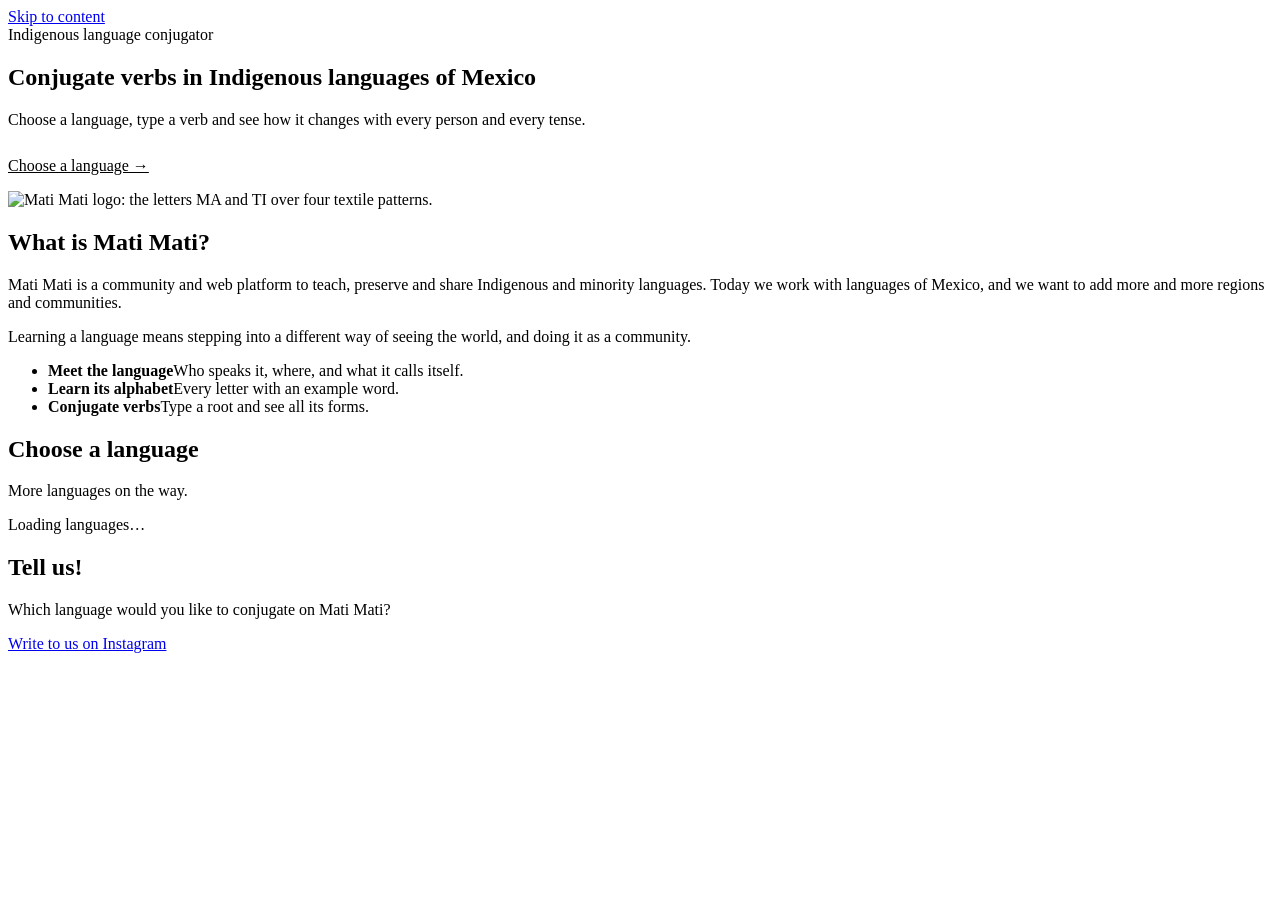
==== static/en/index.html @ 144cf4be "Add English pages under /en/ with a language switch Every page now also exists in English at /coniug" ====
<!doctype html>
<html lang="en">
<head>
  <meta charset="utf-8">
  <base href="{{base}}">
  <meta name="viewport" content="width=device-width, initial-scale=1">
  <title>Mati Mati · Conjugator</title>
  <meta name="description" content="Conjugate verbs in Indigenous languages of Mexico with Mati Mati.">
  <link rel="icon" href="static/img/favicon.svg" type="image/svg+xml">
  <link rel="preconnect" href="https://fonts.googleapis.com">
  <link rel="preconnect" href="https://fonts.gstatic.com" crossorigin>
  <link rel="stylesheet" href="https://fonts.googleapis.com/css2?family=Fredoka:wght@500;600;700&family=Nunito+Sans:wght@400;700;800&family=Noto+Sans:wght@400;700&display=swap">
  <link rel="stylesheet" href="static/css/mati.css">
</head>
<body>
  <a class="skip-link" href="#contenido">Skip to content</a>
  <header class="site-header" data-site-header></header>

  <main id="contenido">
    <!-- Header / Banner -->
    <section class="hero" aria-labelledby="hero-title">
      <div class="pattern-p01 pattern-strip" aria-hidden="true"></div>
      <div class="wrap">
        <div>
          <span class="tag">Indigenous language conjugator</span>
          <h1 id="hero-title">Conjugate verbs in Indigenous languages of Mexico</h1>
          <p>Choose a language, type a verb and see how it changes with every person and every tense.</p>
          <p style="margin-top:28px"><a class="button" href="#lenguas" style="background:var(--mati-blanco);color:var(--mati-cacao-rojo)">Choose a language →</a></p>
        </div>
        <img class="hero-logo" src="static/img/mati-logo-textil.png" width="300" height="300"
             alt="Mati Mati logo: the letters MA and TI over four textile patterns.">
      </div>
    </section>

    <!-- Intro text area -->
    <section class="intro" id="mati" aria-labelledby="intro-title">
      <div class="wrap">
        <div class="intro-card">
          <div>
            <h2 id="intro-title">What is Mati Mati?</h2>
            <p>Mati Mati is a community and web platform to teach, preserve and share Indigenous and minority languages. Today we work with languages of Mexico, and we want to add more and more regions and communities.</p>
            <p>Learning a language means stepping into a different way of seeing the world, and doing it as a community.</p>
          </div>
          <ul class="pillars">
            <li><strong>Meet the language</strong>Who speaks it, where, and what it calls itself.</li>
            <li><strong>Learn its alphabet</strong>Every letter with an example word.</li>
            <li><strong>Conjugate verbs</strong>Type a root and see all its forms.</li>
          </ul>
        </div>
      </div>
    </section>

    <!-- Boxes -->
    <section class="languages" id="lenguas" aria-labelledby="lenguas-title">
      <div class="wrap">
        <div class="section-head">
          <h2 id="lenguas-title">Choose a language</h2>
          <p class="caption">More languages on the way.</p>
        </div>
        <div class="language-grid" data-language-grid>
          <p class="caption">Loading languages…</p>
        </div>
      </div>
    </section>

    <section class="cta" aria-labelledby="cta-title">
      <div class="wrap">
        <div class="cta-card">
          <div>
            <h2 id="cta-title">Tell us!</h2>
            <p>Which language would you like to conjugate on Mati Mati?</p>
          </div>
          <a class="button" href="https://www.instagram.com/matidemati" rel="noopener">Write to us on Instagram</a>
        </div>
      </div>
    </section>
  </main>

  <!-- Footer -->
  <footer class="site-footer" data-site-footer></footer>

  <script type="module" src="static/js/home.js"></script>
</body>
</html>
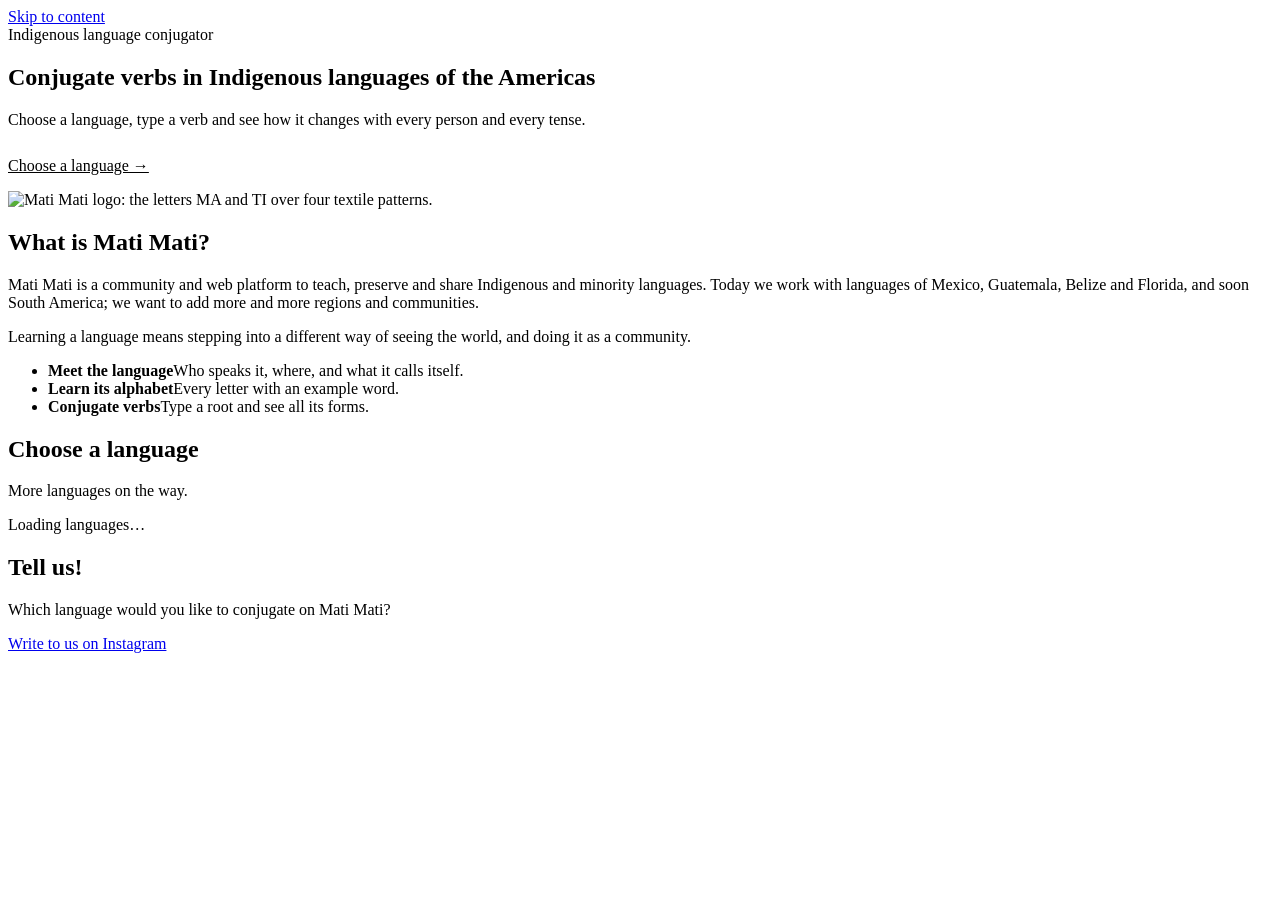
==== commit 8928af16: "Home: sections by continent (with South America) and family/region filters Each language now has a f" ====
--- a/static/en/index.html
+++ b/static/en/index.html
@@ -4,8 +4,14 @@
   <meta charset="utf-8">
   <base href="{{base}}">
   <meta name="viewport" content="width=device-width, initial-scale=1">
+  <meta name="color-scheme" content="light">
+  <script>
+    // Light or dark theme before the first paint: the saved choice, else light.
+    document.documentElement.dataset.theme = "light";
+    try { if (localStorage.getItem("theme") === "dark") document.documentElement.dataset.theme = "dark"; } catch (e) {}
+  </script>
   <title>Mati Mati · Conjugator</title>
-  <meta name="description" content="Conjugate verbs in Indigenous languages of Mexico with Mati Mati.">
+  <meta name="description" content="Conjugate verbs in Indigenous languages of the Americas with Mati Mati.">
   <link rel="icon" href="static/img/favicon.svg" type="image/svg+xml">
   <link rel="preconnect" href="https://fonts.googleapis.com">
   <link rel="preconnect" href="https://fonts.gstatic.com" crossorigin>
@@ -23,9 +29,9 @@
       <div class="wrap">
         <div>
           <span class="tag">Indigenous language conjugator</span>
-          <h1 id="hero-title">Conjugate verbs in Indigenous languages of Mexico</h1>
+          <h1 id="hero-title">Conjugate verbs in Indigenous languages of the Americas</h1>
           <p>Choose a language, type a verb and see how it changes with every person and every tense.</p>
-          <p style="margin-top:28px"><a class="button" href="#lenguas" style="background:var(--mati-blanco);color:var(--mati-cacao-rojo)">Choose a language →</a></p>
+          <p style="margin-top:28px"><a class="button" href="#lenguas" style="background:var(--surface);color:var(--mati-cacao-rojo)">Choose a language →</a></p>
         </div>
         <img class="hero-logo" src="static/img/mati-logo-textil.png" width="300" height="300"
              alt="Mati Mati logo: the letters MA and TI over four textile patterns.">
@@ -38,7 +44,7 @@
         <div class="intro-card">
           <div>
             <h2 id="intro-title">What is Mati Mati?</h2>
-            <p>Mati Mati is a community and web platform to teach, preserve and share Indigenous and minority languages. Today we work with languages of Mexico, and we want to add more and more regions and communities.</p>
+            <p>Mati Mati is a community and web platform to teach, preserve and share Indigenous and minority languages. Today we work with languages of Mexico, Guatemala, Belize and Florida, and soon South America; we want to add more and more regions and communities.</p>
             <p>Learning a language means stepping into a different way of seeing the world, and doing it as a community.</p>
           </div>
           <ul class="pillars">
@@ -57,7 +63,7 @@
           <h2 id="lenguas-title">Choose a language</h2>
           <p class="caption">More languages on the way.</p>
         </div>
-        <div class="language-grid" data-language-grid>
+        <div class="language-list" data-language-grid>
           <p class="caption">Loading languages…</p>
         </div>
       </div>
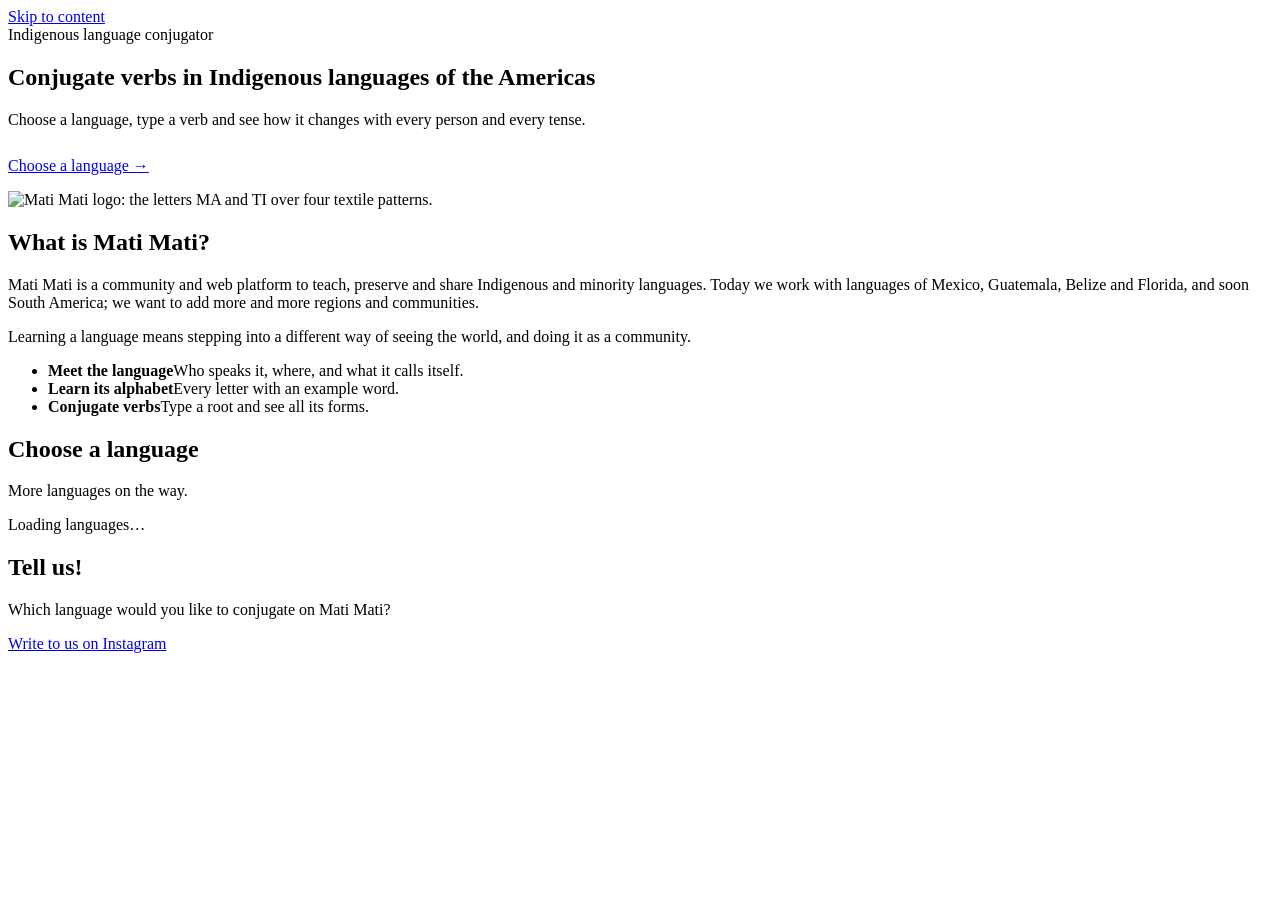
==== commit bae2b699: "Add Quichua santiagueño and the chinamitl look Quichua santiagueño (qus) gets its own conjugation en" ====
--- a/static/en/index.html
+++ b/static/en/index.html
@@ -5,6 +5,7 @@
   <base href="{{base}}">
   <meta name="viewport" content="width=device-width, initial-scale=1">
   <meta name="color-scheme" content="light">
+  <meta name="theme-color" content="#2f6b73">
   <script>
     // Light or dark theme before the first paint: the saved choice, else light.
     document.documentElement.dataset.theme = "light";
@@ -12,7 +13,7 @@
   </script>
   <title>Mati Mati · Conjugator</title>
   <meta name="description" content="Conjugate verbs in Indigenous languages of the Americas with Mati Mati.">
-  <link rel="icon" href="static/img/favicon.svg" type="image/svg+xml">
+  <link rel="icon" href="static/img/mati-logo-petroleo.png" type="image/png">
   <link rel="preconnect" href="https://fonts.googleapis.com">
   <link rel="preconnect" href="https://fonts.gstatic.com" crossorigin>
   <link rel="stylesheet" href="https://fonts.googleapis.com/css2?family=Fredoka:wght@500;600;700&family=Nunito+Sans:wght@400;700;800&family=Noto+Sans:wght@400;700&display=swap">
@@ -25,13 +26,13 @@
   <main id="contenido">
     <!-- Header / Banner -->
     <section class="hero" aria-labelledby="hero-title">
-      <div class="pattern-p01 pattern-strip" aria-hidden="true"></div>
+      <div class="pattern-p02 pattern-strip" aria-hidden="true"></div>
       <div class="wrap">
         <div>
           <span class="tag">Indigenous language conjugator</span>
           <h1 id="hero-title">Conjugate verbs in Indigenous languages of the Americas</h1>
           <p>Choose a language, type a verb and see how it changes with every person and every tense.</p>
-          <p style="margin-top:28px"><a class="button" href="#lenguas" style="background:var(--surface);color:var(--mati-cacao-rojo)">Choose a language →</a></p>
+          <p style="margin-top:28px"><a class="button" href="#lenguas">Choose a language →</a></p>
         </div>
         <img class="hero-logo" src="static/img/mati-logo-textil.png" width="300" height="300"
              alt="Mati Mati logo: the letters MA and TI over four textile patterns.">
